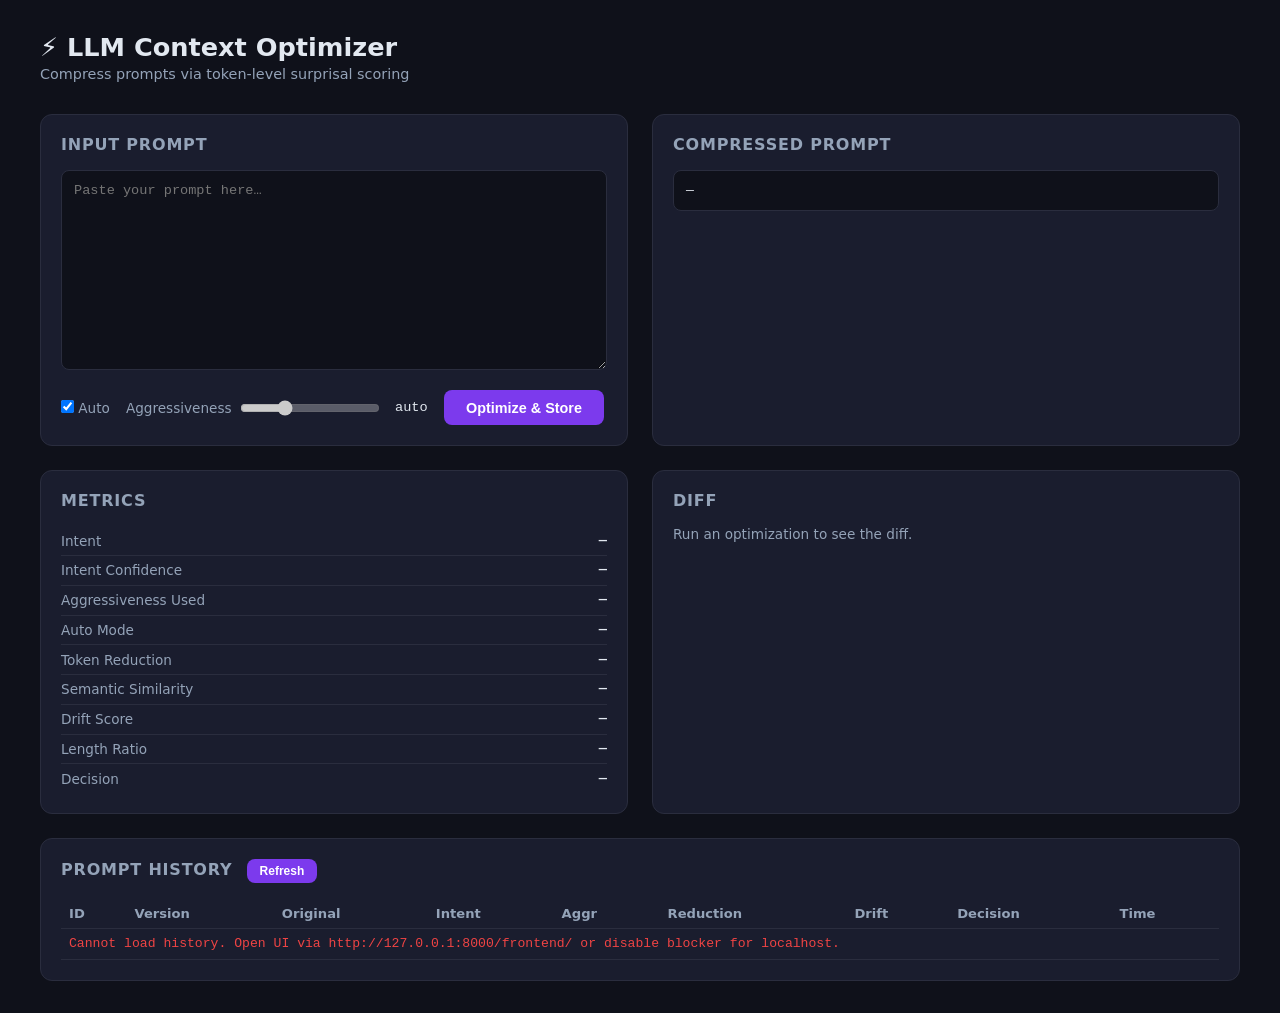
==== frontend/index.html @ a1686493 "0.1" ====
<!DOCTYPE html>
<html lang="en">
<head>
  <meta charset="UTF-8" />
  <meta name="viewport" content="width=device-width, initial-scale=1.0" />
  <title>LLM Context Optimizer</title>
  <link rel="icon" href="data:," />
  <style>
    :root {
      --bg: #0f111a;
      --surface: #1a1d2e;
      --border: #2a2d3e;
      --accent: #7c3aed;
      --accent-hover: #6d28d9;
      --green: #22c55e;
      --red: #ef4444;
      --yellow: #eab308;
      --text: #e2e8f0;
      --muted: #94a3b8;
      --font: 'Segoe UI', system-ui, -apple-system, sans-serif;
      --mono: 'Fira Code', 'Cascadia Code', 'Consolas', monospace;
    }
    * { box-sizing: border-box; margin: 0; padding: 0; }
    body {
      font-family: var(--font);
      background: var(--bg);
      color: var(--text);
      min-height: 100vh;
      padding: 2rem;
    }
    h1 {
      font-size: 1.6rem;
      font-weight: 700;
      margin-bottom: .25rem;
    }
    .subtitle { color: var(--muted); font-size: .9rem; margin-bottom: 2rem; }
    .grid {
      display: grid;
      grid-template-columns: 1fr 1fr;
      gap: 1.5rem;
      max-width: 1200px;
      margin: 0 auto;
    }
    .card {
      background: var(--surface);
      border: 1px solid var(--border);
      border-radius: 12px;
      padding: 1.25rem;
    }
    .card h2 {
      font-size: 1rem;
      margin-bottom: 1rem;
      color: var(--muted);
      text-transform: uppercase;
      letter-spacing: .05em;
      font-weight: 600;
    }
    textarea {
      width: 100%;
      min-height: 200px;
      background: var(--bg);
      color: var(--text);
      border: 1px solid var(--border);
      border-radius: 8px;
      padding: .75rem;
      font-family: var(--mono);
      font-size: .85rem;
      resize: vertical;
      outline: none;
    }
    textarea:focus { border-color: var(--accent); }
    .controls {
      display: flex;
      align-items: center;
      gap: 1rem;
      margin-top: 1rem;
      flex-wrap: wrap;
    }
    .slider-group {
      display: flex;
      align-items: center;
      gap: .5rem;
    }
    .slider-group label { font-size: .85rem; color: var(--muted); }
    input[type="range"] {
      accent-color: var(--accent);
      width: 140px;
    }
    .slider-val {
      font-family: var(--mono);
      font-size: .85rem;
      min-width: 2.5rem;
      text-align: right;
    }
    button {
      background: var(--accent);
      color: #fff;
      border: none;
      padding: .6rem 1.4rem;
      border-radius: 8px;
      font-size: .9rem;
      font-weight: 600;
      cursor: pointer;
      transition: background .15s;
    }
    button:hover { background: var(--accent-hover); }
    button:disabled { opacity: .5; cursor: not-allowed; }
    .badge {
      display: inline-block;
      padding: .2rem .6rem;
      border-radius: 6px;
      font-size: .8rem;
      font-weight: 600;
    }
    .badge-approve  { background: #16532d; color: var(--green); }
    .badge-reject   { background: #531616; color: var(--red); }
    .badge-conservative { background: #533e16; color: var(--yellow); }
    .metric-row {
      display: flex;
      justify-content: space-between;
      padding: .4rem 0;
      border-bottom: 1px solid var(--border);
      font-size: .85rem;
    }
    .metric-row:last-child { border: none; }
    .metric-label { color: var(--muted); }
    .metric-value { font-family: var(--mono); font-weight: 600; }
    .diff-section { margin-bottom: .75rem; }
    .diff-section h3 { font-size: .8rem; color: var(--muted); margin-bottom: .4rem; text-transform: uppercase; }
    .diff-item {
      font-family: var(--mono);
      font-size: .8rem;
      padding: .3rem .5rem;
      border-radius: 4px;
      margin-bottom: .25rem;
      word-break: break-word;
    }
    .diff-removed { background: #3b1515; color: #fca5a5; }
    .diff-preserved { background: #153b1f; color: #86efac; }
    .diff-rewritten { background: #3b3015; color: #fde68a; }
    pre.output {
      background: var(--bg);
      border: 1px solid var(--border);
      border-radius: 8px;
      padding: .75rem;
      font-family: var(--mono);
      font-size: .82rem;
      white-space: pre-wrap;
      word-break: break-word;
      max-height: 320px;
      overflow-y: auto;
      color: var(--text);
    }
    .full-width { grid-column: 1 / -1; }
    .spinner {
      display: inline-block;
      width: 14px; height: 14px;
      border: 2px solid #fff4;
      border-top-color: #fff;
      border-radius: 50%;
      animation: spin .6s linear infinite;
      margin-right: .4rem;
      vertical-align: middle;
    }
    @keyframes spin { to { transform: rotate(360deg); } }
    .hidden { display: none; }
    #history-table {
      width: 100%;
      border-collapse: collapse;
      font-size: .82rem;
    }
    #history-table th, #history-table td {
      text-align: left;
      padding: .45rem .5rem;
      border-bottom: 1px solid var(--border);
    }
    #history-table th { color: var(--muted); font-weight: 600; }
    #history-table td { font-family: var(--mono); }
    .truncate { max-width: 220px; overflow: hidden; text-overflow: ellipsis; white-space: nowrap; }
  </style>
</head>

<body>
  <div style="max-width:1200px;margin:0 auto;">
    <h1>⚡ LLM Context Optimizer</h1>
    <p class="subtitle">Compress prompts via token-level surprisal scoring</p>
  </div>

  <div class="grid">
    <!-- INPUT -->
    <div class="card">
      <h2>Input Prompt</h2>
      <textarea id="prompt" placeholder="Paste your prompt here…"></textarea>
      <div class="controls">
        <div class="slider-group">
          <label for="autoMode">
            <input type="checkbox" id="autoMode" checked onchange="toggleAutoMode()" />
            Auto
          </label>
        </div>
        <div class="slider-group" id="aggrGroup">
          <label for="aggr">Aggressiveness</label>
          <input type="range" id="aggr" min="0" max="1" step="0.05" value="0.3" disabled />
          <span class="slider-val" id="aggrVal">auto</span>
        </div>
        <button id="btn" onclick="run()">Optimize &amp; Store</button>
      </div>
    </div>

    <!-- COMPRESSED OUTPUT -->
    <div class="card">
      <h2>Compressed Prompt</h2>
      <pre class="output" id="compressed">—</pre>
    </div>

    <!-- METRICS -->
    <div class="card">
      <h2>Metrics</h2>
      <div id="metrics">
        <div class="metric-row"><span class="metric-label">Intent</span><span class="metric-value" id="m-intent">—</span></div>
        <div class="metric-row"><span class="metric-label">Intent Confidence</span><span class="metric-value" id="m-intent-conf">—</span></div>
        <div class="metric-row"><span class="metric-label">Aggressiveness Used</span><span class="metric-value" id="m-aggr-used">—</span></div>
        <div class="metric-row"><span class="metric-label">Auto Mode</span><span class="metric-value" id="m-auto">—</span></div>
        <div class="metric-row"><span class="metric-label">Token Reduction</span><span class="metric-value" id="m-reduction">—</span></div>
        <div class="metric-row"><span class="metric-label">Semantic Similarity</span><span class="metric-value" id="m-similarity">—</span></div>
        <div class="metric-row"><span class="metric-label">Drift Score</span><span class="metric-value" id="m-drift">—</span></div>
        <div class="metric-row"><span class="metric-label">Length Ratio</span><span class="metric-value" id="m-lenratio">—</span></div>
        <div class="metric-row"><span class="metric-label">Decision</span><span class="metric-value" id="m-decision">—</span></div>
      </div>
    </div>

    <!-- DIFF -->
    <div class="card">
      <h2>Diff</h2>
      <div id="diff-container">
        <p style="color:var(--muted);font-size:.85rem;">Run an optimization to see the diff.</p>
      </div>
    </div>

    <!-- HISTORY -->
    <div class="card full-width">
      <h2>Prompt History <button style="font-size:.75rem;padding:.3rem .8rem;margin-left:.5rem;" onclick="loadHistory()">Refresh</button></h2>
      <div style="overflow-x:auto;">
        <table id="history-table">
          <thead>
            <tr>
              <th>ID</th>
              <th>Version</th>
              <th>Original</th>
              <th>Intent</th>
              <th>Aggr</th>
              <th>Reduction</th>
              <th>Drift</th>
              <th>Decision</th>
              <th>Time</th>
            </tr>
          </thead>
          <tbody id="history-body">
            <tr><td colspan="9" style="color:var(--muted);">No records yet.</td></tr>
          </tbody>
        </table>
      </div>
    </div>
  </div>

<script>
const qs = new URLSearchParams(window.location.search);
const apiOverride = qs.get("api");
const sameOrigin = window.location.origin && window.location.origin.startsWith("http");
const API = apiOverride || (sameOrigin ? window.location.origin : "http://127.0.0.1:8000");
const aggrSlider = document.getElementById("aggr");
const aggrVal = document.getElementById("aggrVal");
const autoCheckbox = document.getElementById("autoMode");

aggrSlider.addEventListener("input", () => { aggrVal.textContent = parseFloat(aggrSlider.value).toFixed(2); });

function toggleAutoMode() {
  const isAuto = autoCheckbox.checked;
  aggrSlider.disabled = isAuto;
  aggrVal.textContent = isAuto ? "auto" : parseFloat(aggrSlider.value).toFixed(2);
}

async function run() {
  const prompt = document.getElementById("prompt").value.trim();
  if (!prompt) return alert("Enter a prompt first.");
  const btn = document.getElementById("btn");
  btn.disabled = true;
  btn.innerHTML = '<span class="spinner"></span>Processing…';

  try {
    const res = await fetch(API + "/optimize-and-store", {
      method: "POST",
      headers: { "Content-Type": "application/json" },
      body: JSON.stringify({
        prompt,
        aggressiveness: autoCheckbox.checked ? null : parseFloat(aggrSlider.value),
        auto_aggressiveness: autoCheckbox.checked,
      }),
    });
    const json = await res.json();
    if (!json.success) throw new Error(json.error || "Unknown error");
    const d = json.data;

    // compressed
    document.getElementById("compressed").textContent = d.compressed_prompt;

    // intent
    const intent = d.intent || {};
    document.getElementById("m-intent").textContent = intent.intent || "—";
    document.getElementById("m-intent-conf").textContent = intent.intent_confidence != null ? intent.intent_confidence.toFixed(4) : "—";
    document.getElementById("m-aggr-used").textContent = intent.aggressiveness_used != null ? intent.aggressiveness_used.toFixed(4) : "—";
    document.getElementById("m-auto").textContent = intent.auto_mode != null ? (intent.auto_mode ? "Yes" : "No") : "—";

    // metrics
    document.getElementById("m-reduction").textContent = d.token_reduction_percent.toFixed(2) + "%";
    document.getElementById("m-similarity").textContent = d.evaluation.semantic_similarity.toFixed(4);
    document.getElementById("m-drift").textContent = d.evaluation.drift_score.toFixed(4);
    document.getElementById("m-lenratio").textContent = d.evaluation.length_ratio.toFixed(4);

    const dec = d.decision.decision;
    const badge = document.getElementById("m-decision");
    badge.innerHTML = `<span class="badge badge-${dec === 'APPROVE' ? 'approve' : dec === 'REJECT' ? 'reject' : 'conservative'}">${dec}</span>`;

    // diff
    renderDiff(d.diff);
    loadHistory();
  } catch (e) {
    const blocked = String(e.message || "").toLowerCase().includes("failed to fetch");
    if (blocked) {
      alert(
        "Request blocked by browser/extension. Try one of these:\n" +
        "1) Open frontend from same origin: http://127.0.0.1:8000/frontend/\n" +
        "2) Disable ad-block/privacy shield for localhost\n" +
        "3) Reload page after allowing localhost requests"
      );
    } else {
      alert("Error: " + e.message);
    }
  } finally {
    btn.disabled = false;
    btn.innerHTML = "Optimize &amp; Store";
  }
}

function renderDiff(diff) {
  const c = document.getElementById("diff-container");
  let html = "";
  if (diff.removed.length) {
    html += '<div class="diff-section"><h3>Removed</h3>';
    diff.removed.forEach(l => { html += `<div class="diff-item diff-removed">− ${esc(l)}</div>`; });
    html += "</div>";
  }
  if (diff.rewritten.length) {
    html += '<div class="diff-section"><h3>Rewritten</h3>';
    diff.rewritten.forEach(r => {
      html += `<div class="diff-item diff-rewritten">⟵ ${esc(r.original)}</div>`;
      html += `<div class="diff-item diff-preserved">⟶ ${esc(r.compressed)}</div>`;
    });
    html += "</div>";
  }
  if (diff.preserved.length) {
    html += '<div class="diff-section"><h3>Preserved</h3>';
    diff.preserved.forEach(l => { html += `<div class="diff-item diff-preserved">  ${esc(l)}</div>`; });
    html += "</div>";
  }
  c.innerHTML = html || '<p style="color:var(--muted);font-size:.85rem;">No diff data.</p>';
}

async function loadHistory() {
  try {
    const res = await fetch(API + "/prompts");
    const json = await res.json();
    const tbody = document.getElementById("history-body");
    if (!json.success || !json.data || !json.data.length) {
      tbody.innerHTML = '<tr><td colspan="9" style="color:var(--muted);">No records yet.</td></tr>';
      return;
    }
    tbody.innerHTML = json.data.slice().reverse().map(r => `
      <tr>
        <td>${esc(r.id)}</td>
        <td>v${r.version}</td>
        <td class="truncate" title="${esc(r.original_prompt)}">${esc(r.original_prompt)}</td>
        <td>${r.intent || '—'}</td>
        <td>${r.aggressiveness_used != null ? r.aggressiveness_used.toFixed(2) : '—'}</td>
        <td>${r.token_reduction_percent.toFixed(2)}%</td>
        <td>${r.drift_score.toFixed(4)}</td>
        <td><span class="badge badge-${r.decision === 'APPROVE' ? 'approve' : r.decision === 'REJECT' ? 'reject' : 'conservative'}">${esc(r.decision)}</span></td>
        <td>${new Date(r.created_at).toLocaleString()}</td>
      </tr>
    `).join("");
  } catch (e) {
    console.error("History load failed:", e);
    const tbody = document.getElementById("history-body");
    tbody.innerHTML = '<tr><td colspan="9" style="color:var(--red);">Cannot load history. Open UI via http://127.0.0.1:8000/frontend/ or disable blocker for localhost.</td></tr>';
  }
}

function esc(s) {
  const d = document.createElement("div");
  d.textContent = s;
  return d.innerHTML;
}

// load history on page load
loadHistory();
</script>
</body>
</html>
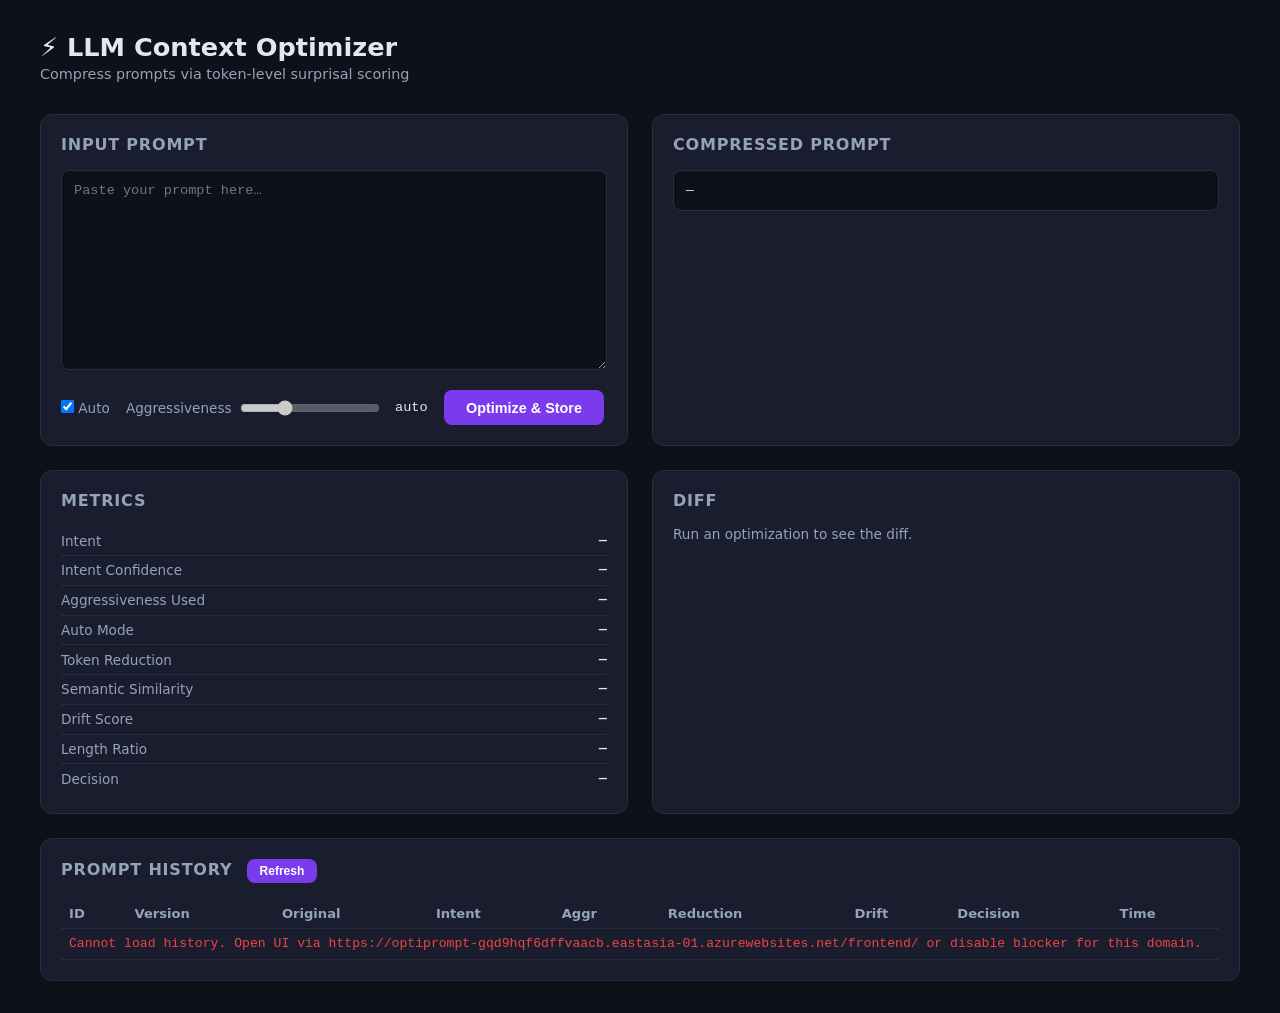
==== commit f6103328: "backend" ====
--- a/frontend/index.html
+++ b/frontend/index.html
@@ -267,7 +267,7 @@
 const qs = new URLSearchParams(window.location.search);
 const apiOverride = qs.get("api");
 const sameOrigin = window.location.origin && window.location.origin.startsWith("http");
-const API = apiOverride || (sameOrigin ? window.location.origin : "http://127.0.0.1:8000");
+const API = apiOverride || (sameOrigin ? window.location.origin : "https://optiprompt-gqd9hqf6dffvaacb.eastasia-01.azurewebsites.net");
 const aggrSlider = document.getElementById("aggr");
 const aggrVal = document.getElementById("aggrVal");
 const autoCheckbox = document.getElementById("autoMode");
@@ -329,7 +329,7 @@
     if (blocked) {
       alert(
         "Request blocked by browser/extension. Try one of these:\n" +
-        "1) Open frontend from same origin: http://127.0.0.1:8000/frontend/\n" +
+        "1) Open frontend from same origin: https://optiprompt-gqd9hqf6dffvaacb.eastasia-01.azurewebsites.net/frontend/\n" +
         "2) Disable ad-block/privacy shield for localhost\n" +
         "3) Reload page after allowing localhost requests"
       );
@@ -391,7 +391,7 @@
   } catch (e) {
     console.error("History load failed:", e);
     const tbody = document.getElementById("history-body");
-    tbody.innerHTML = '<tr><td colspan="9" style="color:var(--red);">Cannot load history. Open UI via http://127.0.0.1:8000/frontend/ or disable blocker for localhost.</td></tr>';
+    tbody.innerHTML = '<tr><td colspan="9" style="color:var(--red);">Cannot load history. Open UI via https://optiprompt-gqd9hqf6dffvaacb.eastasia-01.azurewebsites.net/frontend/ or disable blocker for this domain.</td></tr>';
   }
 }
 
